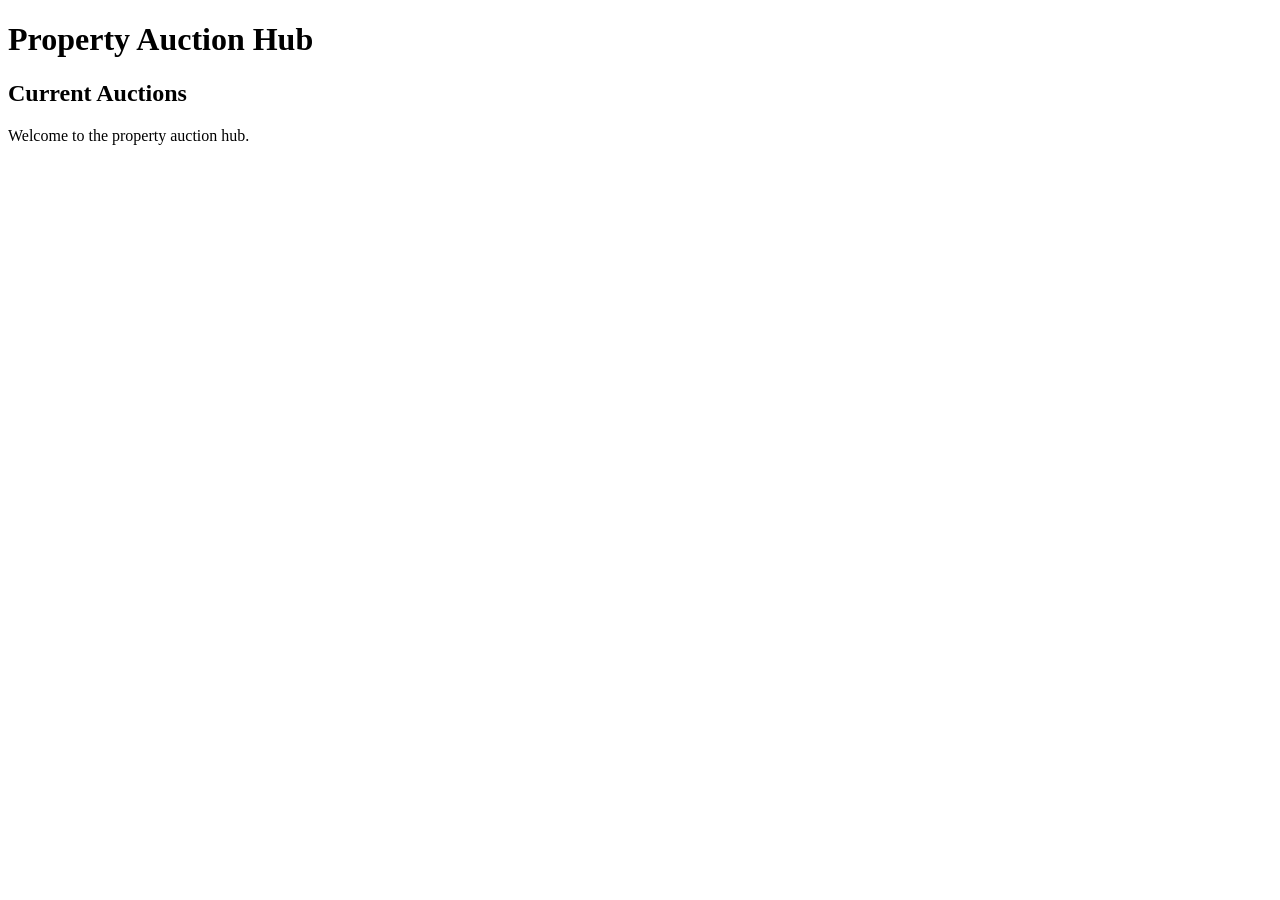
==== index.html @ 97a149b9 "Create index.html" ====
<!DOCTYPE html>
<html>

<head>
<title>Property Auction Hub</title>
</head>

<body>

<h1>Property Auction Hub</h1>

<h2>Current Auctions</h2>

<p>Welcome to the property auction hub.</p>

</body>

</html>
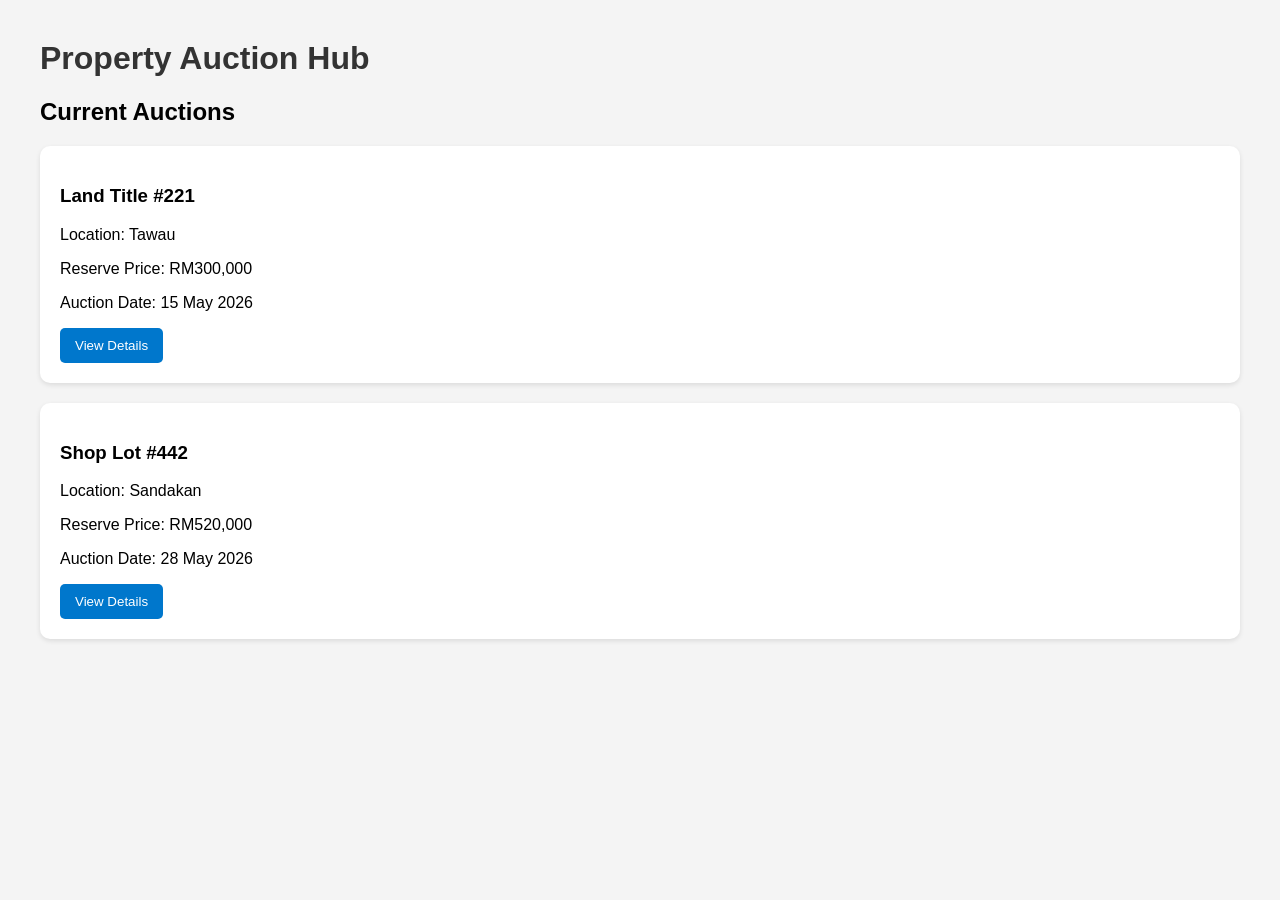
==== commit 76dc69c8: "Update index.html" ====
--- a/index.html
+++ b/index.html
@@ -3,6 +3,42 @@
 
 <head>
 <title>Property Auction Hub</title>
+
+<style>
+
+body{
+font-family:Arial;
+background:#f4f4f4;
+margin:40px;
+}
+
+h1{
+color:#333;
+}
+
+.property{
+background:white;
+padding:20px;
+margin-bottom:20px;
+border-radius:10px;
+box-shadow:0 2px 5px rgba(0,0,0,0.1);
+}
+
+button{
+background:#0077cc;
+color:white;
+border:none;
+padding:10px 15px;
+border-radius:5px;
+cursor:pointer;
+}
+
+button:hover{
+background:#005fa3;
+}
+
+</style>
+
 </head>
 
 <body>
@@ -11,7 +47,21 @@
 
 <h2>Current Auctions</h2>
 
-<p>Welcome to the property auction hub.</p>
+<div class="property">
+<h3>Land Title #221</h3>
+<p>Location: Tawau</p>
+<p>Reserve Price: RM300,000</p>
+<p>Auction Date: 15 May 2026</p>
+<button>View Details</button>
+</div>
+
+<div class="property">
+<h3>Shop Lot #442</h3>
+<p>Location: Sandakan</p>
+<p>Reserve Price: RM520,000</p>
+<p>Auction Date: 28 May 2026</p>
+<button>View Details</button>
+</div>
 
 </body>
 
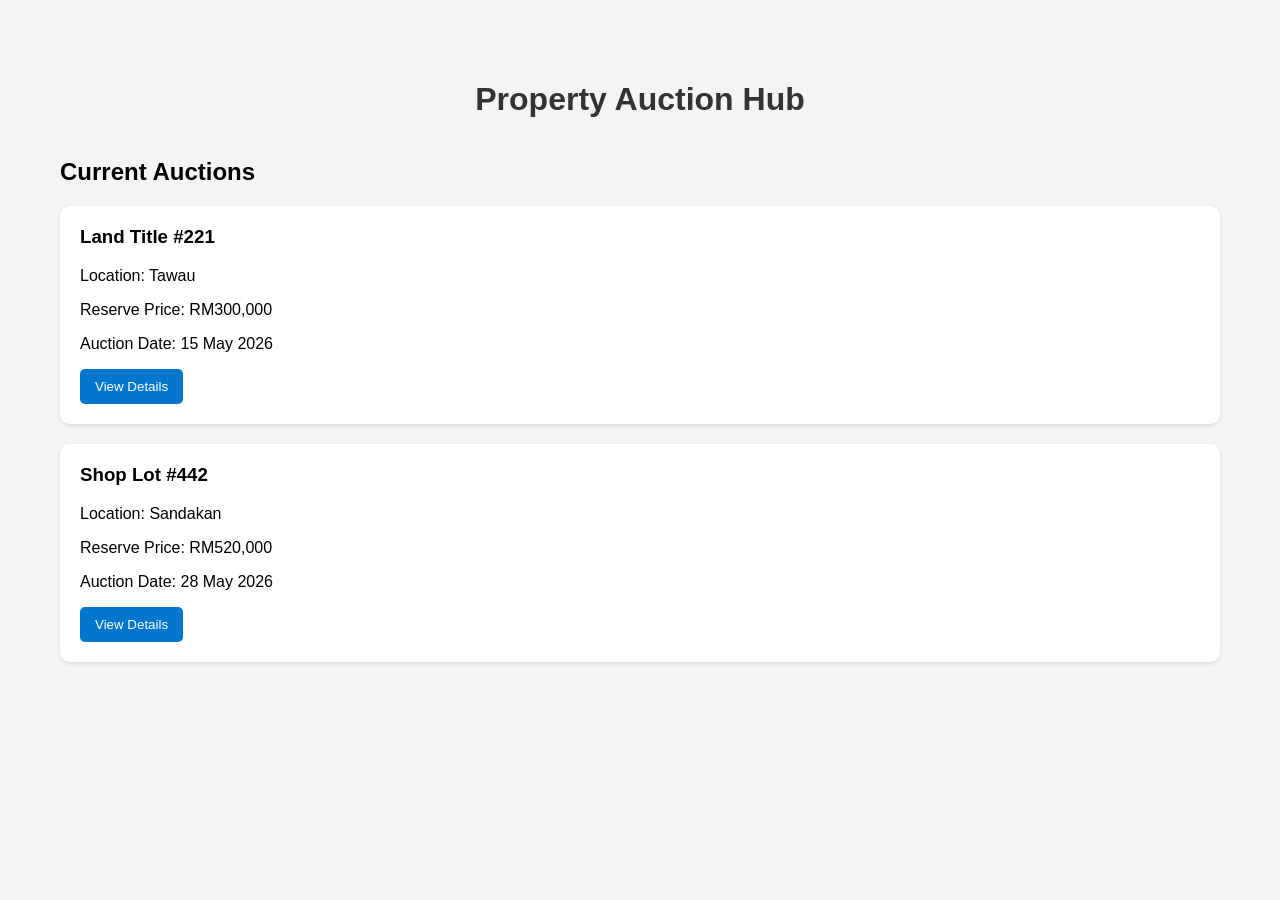
==== commit 46d9d1b5: "Update index.html" ====
--- a/index.html
+++ b/index.html
@@ -3,6 +3,7 @@
 
 <head>
 <title>Property Auction Hub</title>
+<link rel="stylesheet" href="style.css">
 
 <style>
 
@@ -52,7 +53,9 @@
 <p>Location: Tawau</p>
 <p>Reserve Price: RM300,000</p>
 <p>Auction Date: 15 May 2026</p>
+<a href="property1.html">
 <button>View Details</button>
+</a>
 </div>
 
 <div class="property">
--- a/style.css
+++ b/style.css
@@ -0,0 +1,48 @@
+/* Body & general styles */
+body {
+  font-family: Arial, sans-serif;
+  background: #f5f5f5;
+  margin: 0;
+  padding: 20px;
+}
+
+/* Header */
+h1 {
+  color: #333;
+  text-align: center;
+  margin-bottom: 40px;
+}
+
+/* Auction list grid */
+#auction-list {
+  display: grid;
+  grid-template-columns: repeat(auto-fit, minmax(250px, 1fr));
+  gap: 20px;
+}
+
+/* Individual property card */
+.property {
+  background: white;
+  padding: 20px;
+  border-radius: 10px;
+  box-shadow: 0 2px 8px rgba(0,0,0,0.1);
+}
+
+/* Buttons */
+.property button {
+  background: #0077cc;
+  color: white;
+  border: none;
+  padding: 10px 15px;
+  border-radius: 5px;
+  cursor: pointer;
+}
+
+.property button:hover {
+  background: #005fa3;
+}
+
+/* Property titles */
+.property h3 {
+  margin-top: 0;
+}
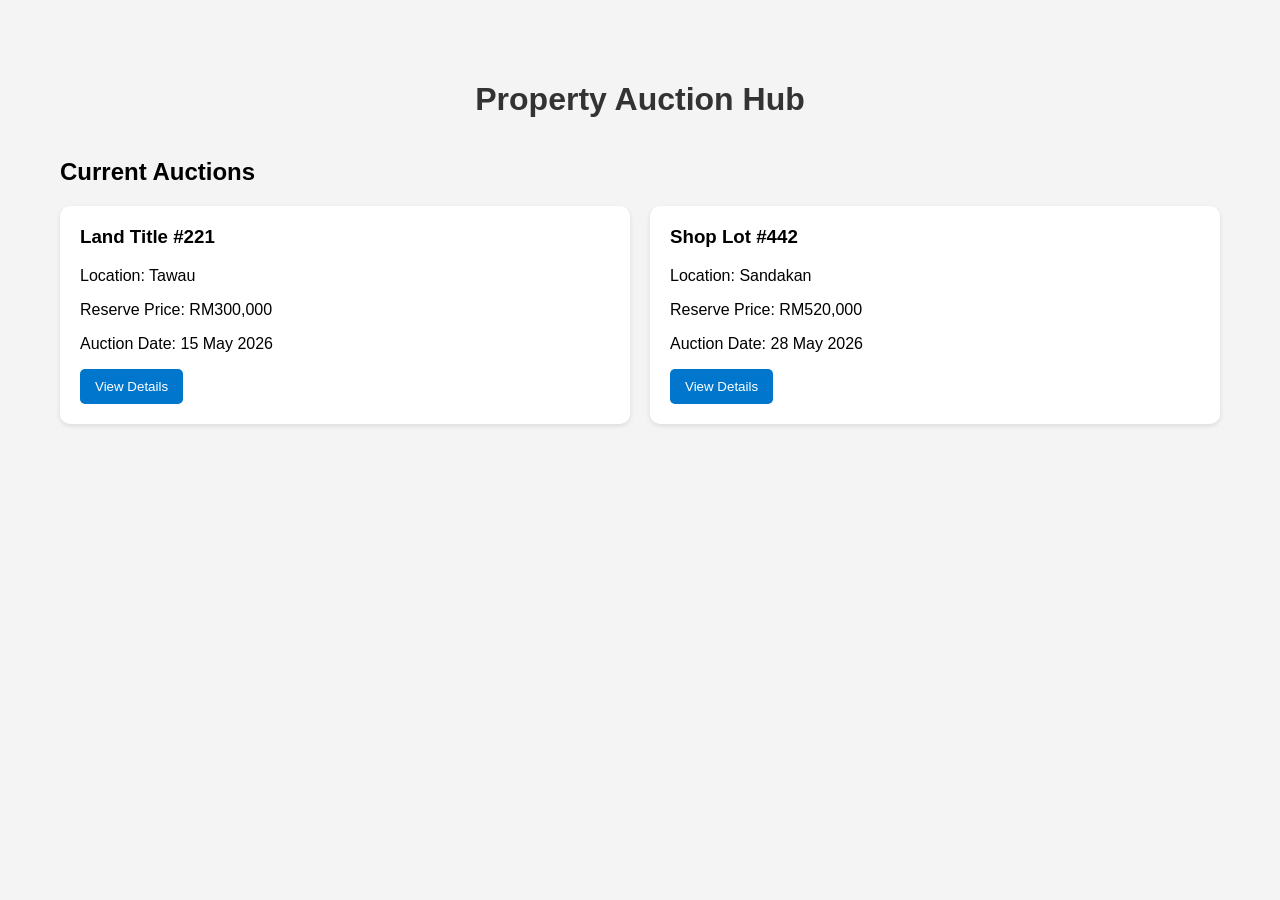
==== commit a61394a3: "Update index.html" ====
--- a/index.html
+++ b/index.html
@@ -48,22 +48,22 @@
 
 <h2>Current Auctions</h2>
 
-<div class="property">
-<h3>Land Title #221</h3>
-<p>Location: Tawau</p>
-<p>Reserve Price: RM300,000</p>
-<p>Auction Date: 15 May 2026</p>
-<a href="property1.html">
-<button>View Details</button>
-</a>
-</div>
+<div id="auction-list">
+  <div class="property">
+    <h3>Land Title #221</h3>
+    <p>Location: Tawau</p>
+    <p>Reserve Price: RM300,000</p>
+    <p>Auction Date: 15 May 2026</p>
+    <a href="property1.html"><button>View Details</button></a>
+  </div>
 
-<div class="property">
-<h3>Shop Lot #442</h3>
-<p>Location: Sandakan</p>
-<p>Reserve Price: RM520,000</p>
-<p>Auction Date: 28 May 2026</p>
-<button>View Details</button>
+  <div class="property">
+    <h3>Shop Lot #442</h3>
+    <p>Location: Sandakan</p>
+    <p>Reserve Price: RM520,000</p>
+    <p>Auction Date: 28 May 2026</p>
+    <button>View Details</button>
+  </div>
 </div>
 
 </body>
